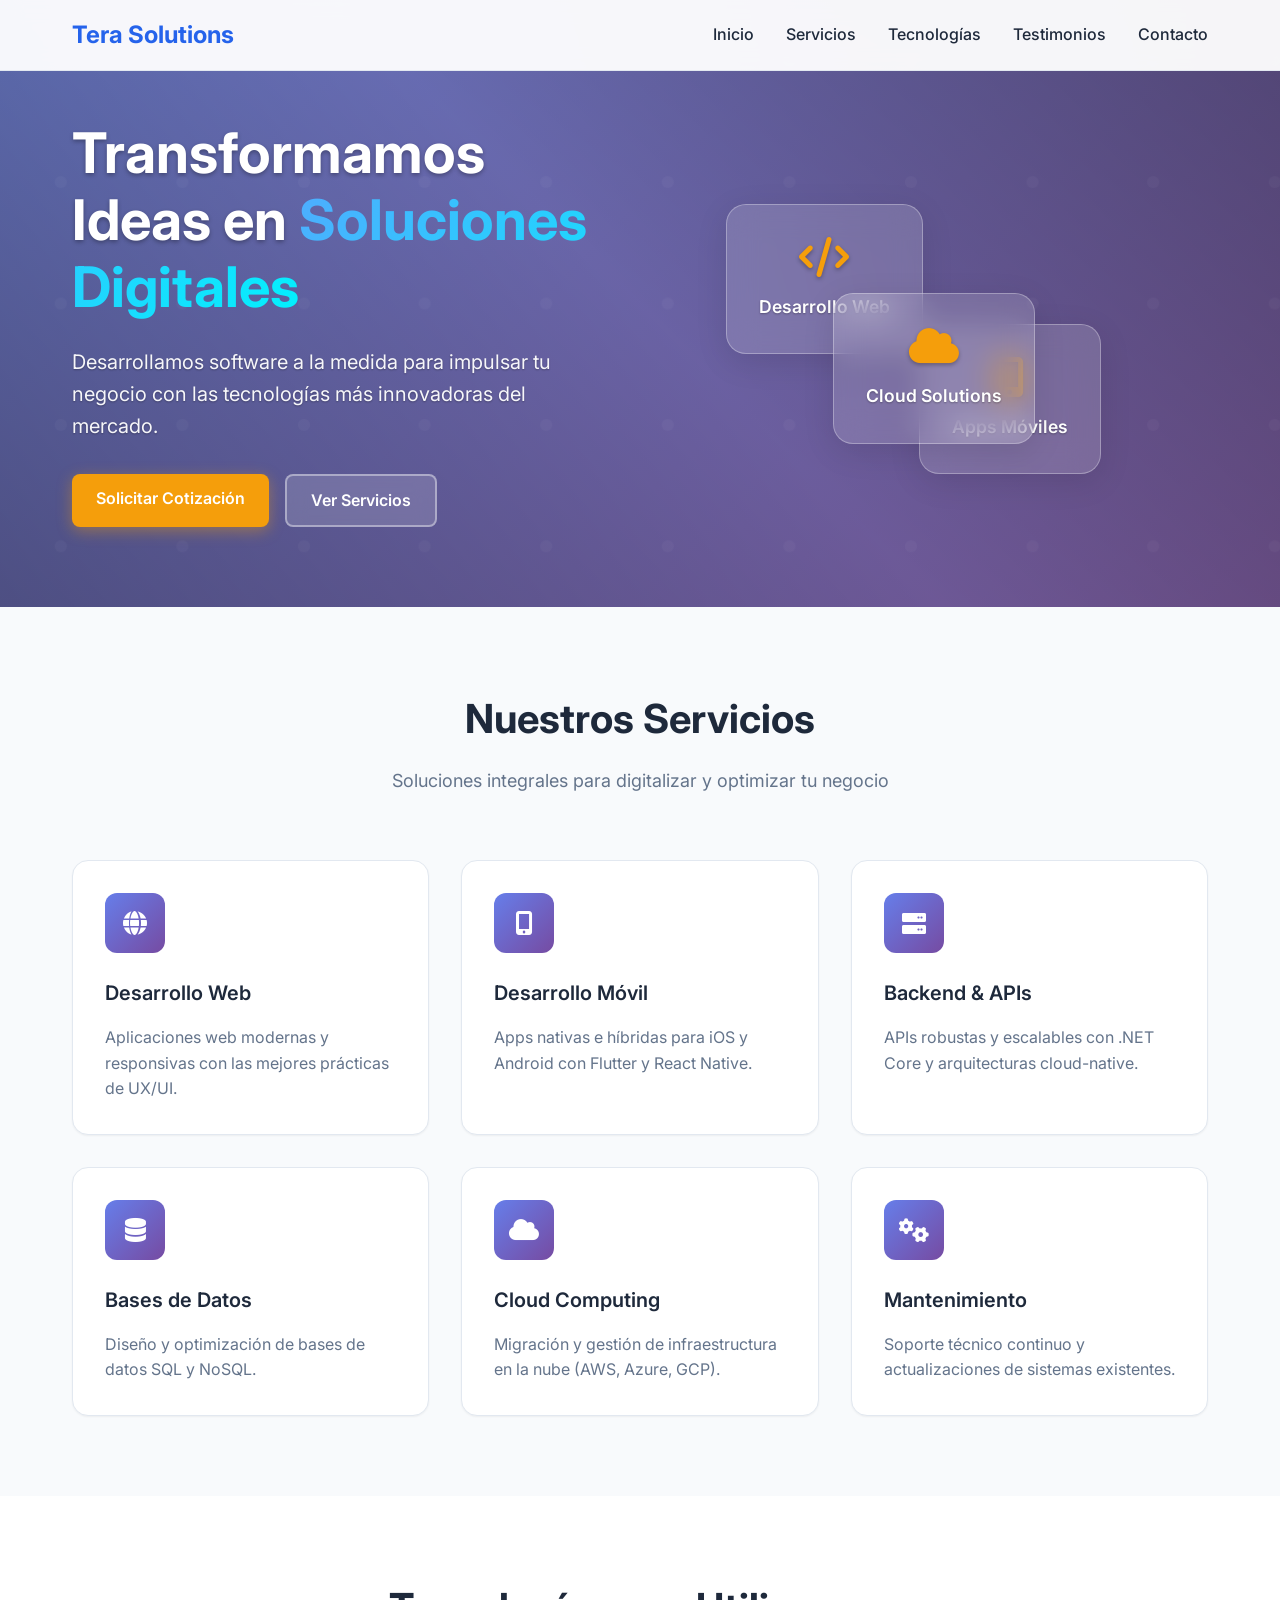
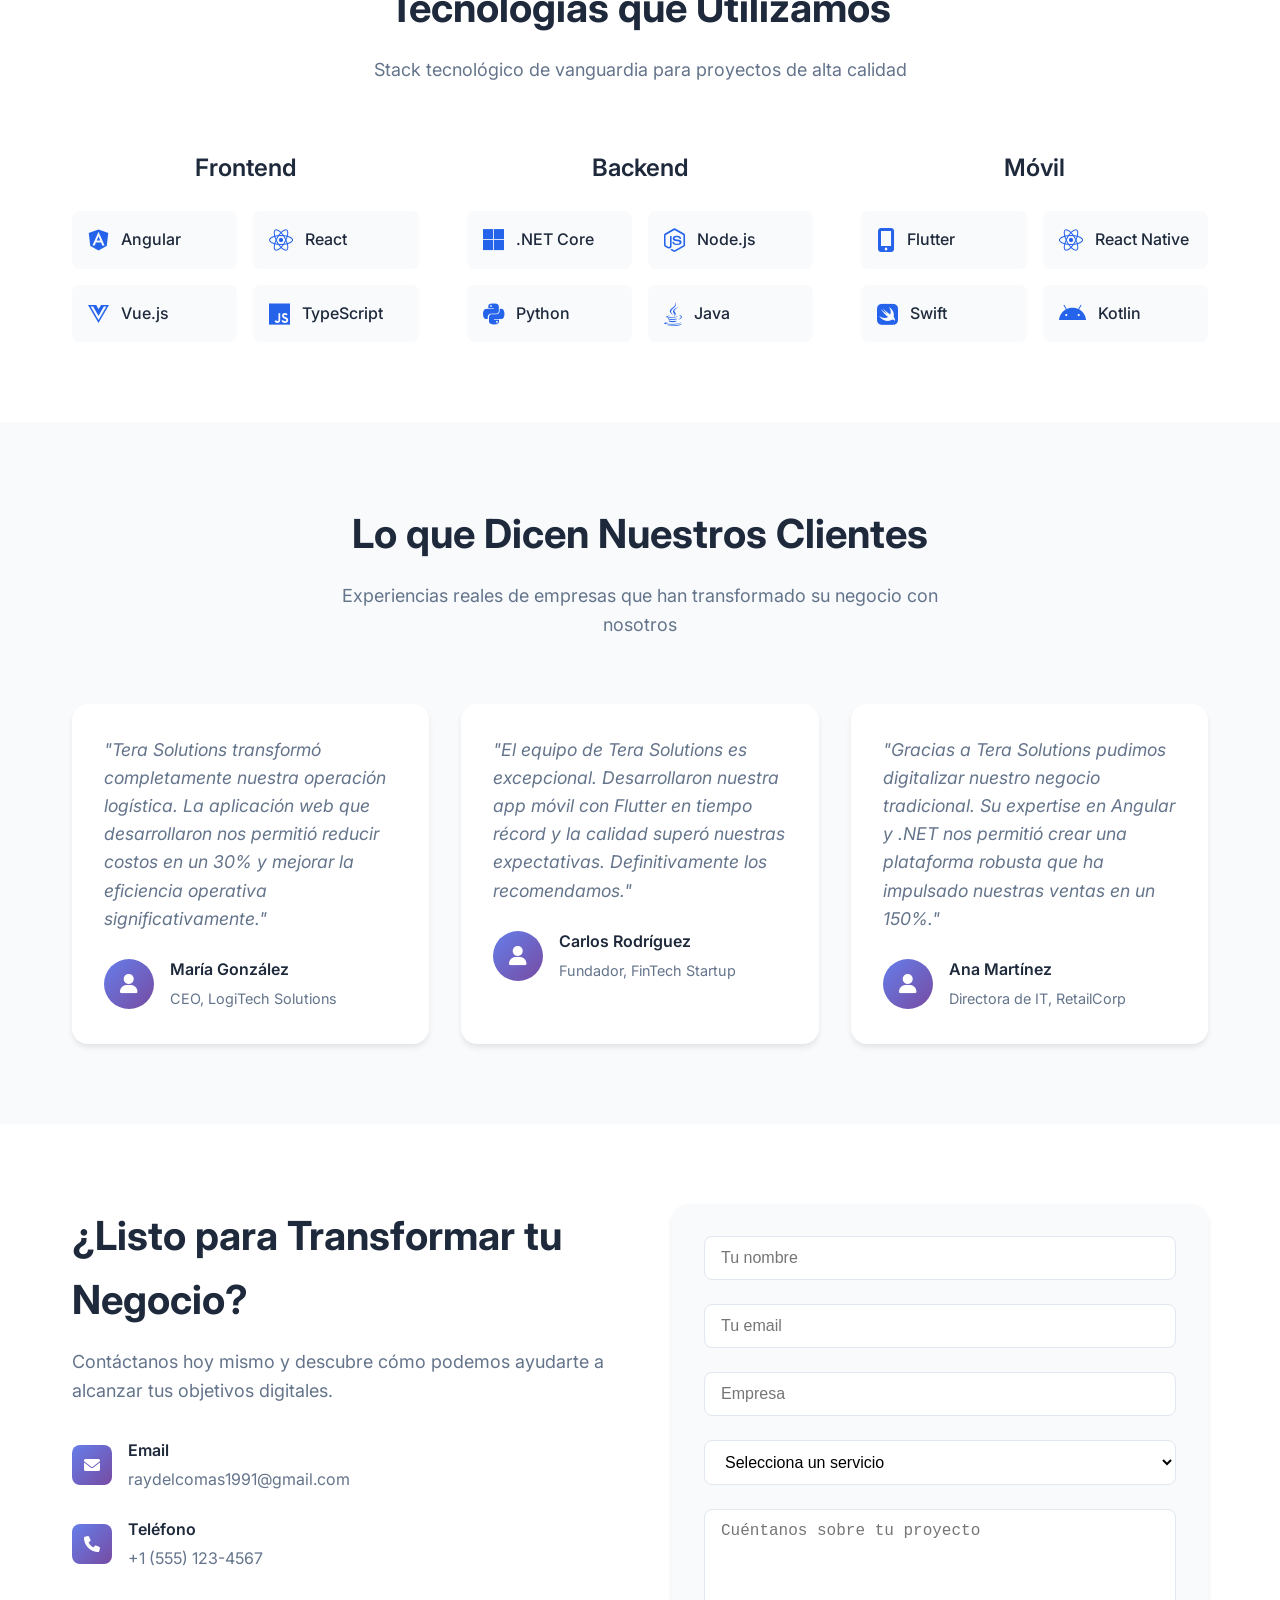
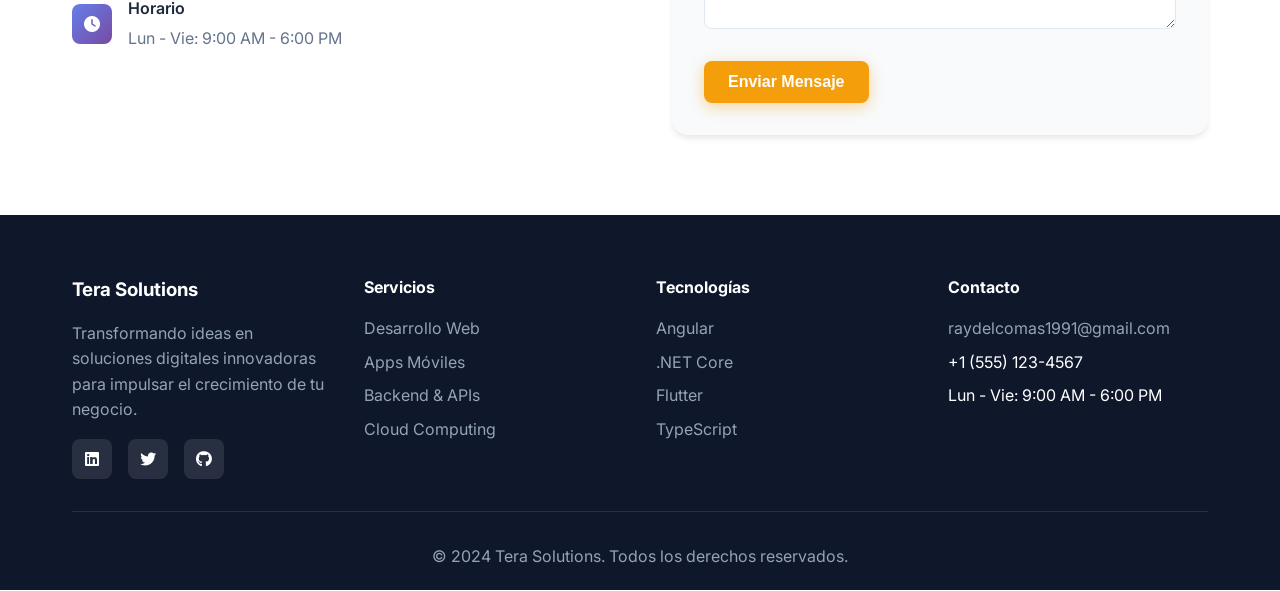
==== index.html @ 7d4403db "first commit" ====
<!DOCTYPE html>
<html lang="es">
<head>
    <meta charset="UTF-8">
    <meta name="viewport" content="width=device-width, initial-scale=1.0">
    <title>Tera Solutions - Desarrollo de Software a la Medida</title>
    <link rel="stylesheet" href="styles.css">
    <link href="https://fonts.googleapis.com/css2?family=Inter:wght@300;400;500;600;700&display=swap" rel="stylesheet">
    <link rel="stylesheet" href="https://cdnjs.cloudflare.com/ajax/libs/font-awesome/6.0.0/css/all.min.css">
</head>
<body>
    <!-- Header -->
    <header class="header">
        <nav class="nav">
            <div class="nav-container">
                <div class="logo">
                    <h2>Tera Solutions</h2>
                </div>
                <ul class="nav-menu">
                    <li><a href="#inicio">Inicio</a></li>
                    <li><a href="#servicios">Servicios</a></li>
                    <li><a href="#tecnologias">Tecnologías</a></li>
                    <li><a href="#testimonios">Testimonios</a></li>
                    <li><a href="#contacto">Contacto</a></li>
                </ul>
                <div class="hamburger">
                    <span></span>
                    <span></span>
                    <span></span>
                </div>
            </div>
        </nav>
    </header>

    <!-- Hero Section -->
    <section id="inicio" class="hero">
        <div class="hero-container">
            <div class="hero-content">
                <h1 class="hero-title">
                    Transformamos Ideas en 
                    <span class="highlight">Soluciones Digitales</span>
                </h1>
                <p class="hero-subtitle">
                    Desarrollamos software a la medida para impulsar tu negocio con las tecnologías más innovadoras del mercado.
                </p>
                <div class="hero-buttons">
                    <a href="#contacto" class="btn btn-primary">Solicitar Cotización</a>
                    <a href="#servicios" class="btn btn-secondary">Ver Servicios</a>
                </div>
            </div>
            <div class="hero-image">
                <div class="floating-card">
                    <i class="fas fa-code"></i>
                    <h3>Desarrollo Web</h3>
                </div>
                <div class="floating-card">
                    <i class="fas fa-mobile-alt"></i>
                    <h3>Apps Móviles</h3>
                </div>
                <div class="floating-card">
                    <i class="fas fa-cloud"></i>
                    <h3>Cloud Solutions</h3>
                </div>
            </div>
        </div>
    </section>

    <!-- Servicios Section -->
    <section id="servicios" class="services">
        <div class="container">
            <div class="section-header">
                <h2>Nuestros Servicios</h2>
                <p>Soluciones integrales para digitalizar y optimizar tu negocio</p>
            </div>
            <div class="services-grid">
                <div class="service-card">
                    <div class="service-icon">
                        <i class="fas fa-globe"></i>
                    </div>
                    <h3>Desarrollo Web</h3>
                    <p>Aplicaciones web modernas y responsivas con las mejores prácticas de UX/UI.</p>
                </div>
                <div class="service-card">
                    <div class="service-icon">
                        <i class="fas fa-mobile-alt"></i>
                    </div>
                    <h3>Desarrollo Móvil</h3>
                    <p>Apps nativas e híbridas para iOS y Android con Flutter y React Native.</p>
                </div>
                <div class="service-card">
                    <div class="service-icon">
                        <i class="fas fa-server"></i>
                    </div>
                    <h3>Backend & APIs</h3>
                    <p>APIs robustas y escalables con .NET Core y arquitecturas cloud-native.</p>
                </div>
                <div class="service-card">
                    <div class="service-icon">
                        <i class="fas fa-database"></i>
                    </div>
                    <h3>Bases de Datos</h3>
                    <p>Diseño y optimización de bases de datos SQL y NoSQL.</p>
                </div>
                <div class="service-card">
                    <div class="service-icon">
                        <i class="fas fa-cloud"></i>
                    </div>
                    <h3>Cloud Computing</h3>
                    <p>Migración y gestión de infraestructura en la nube (AWS, Azure, GCP).</p>
                </div>
                <div class="service-card">
                    <div class="service-icon">
                        <i class="fas fa-cogs"></i>
                    </div>
                    <h3>Mantenimiento</h3>
                    <p>Soporte técnico continuo y actualizaciones de sistemas existentes.</p>
                </div>
            </div>
        </div>
    </section>

    <!-- Tecnologías Section -->
    <section id="tecnologias" class="technologies">
        <div class="container">
            <div class="section-header">
                <h2>Tecnologías que Utilizamos</h2>
                <p>Stack tecnológico de vanguardia para proyectos de alta calidad</p>
            </div>
            <div class="tech-grid">
                <div class="tech-category">
                    <h3>Frontend</h3>
                    <div class="tech-items">
                        <div class="tech-item">
                            <i class="fab fa-angular"></i>
                            <span>Angular</span>
                        </div>
                        <div class="tech-item">
                            <i class="fab fa-react"></i>
                            <span>React</span>
                        </div>
                        <div class="tech-item">
                            <i class="fab fa-vuejs"></i>
                            <span>Vue.js</span>
                        </div>
                        <div class="tech-item">
                            <i class="fab fa-js"></i>
                            <span>TypeScript</span>
                        </div>
                    </div>
                </div>
                <div class="tech-category">
                    <h3>Backend</h3>
                    <div class="tech-items">
                        <div class="tech-item">
                            <i class="fab fa-microsoft"></i>
                            <span>.NET Core</span>
                        </div>
                        <div class="tech-item">
                            <i class="fab fa-node-js"></i>
                            <span>Node.js</span>
                        </div>
                        <div class="tech-item">
                            <i class="fab fa-python"></i>
                            <span>Python</span>
                        </div>
                        <div class="tech-item">
                            <i class="fab fa-java"></i>
                            <span>Java</span>
                        </div>
                    </div>
                </div>
                <div class="tech-category">
                    <h3>Móvil</h3>
                    <div class="tech-items">
                        <div class="tech-item">
                            <i class="fas fa-mobile-alt"></i>
                            <span>Flutter</span>
                        </div>
                        <div class="tech-item">
                            <i class="fab fa-react"></i>
                            <span>React Native</span>
                        </div>
                        <div class="tech-item">
                            <i class="fab fa-swift"></i>
                            <span>Swift</span>
                        </div>
                        <div class="tech-item">
                            <i class="fab fa-android"></i>
                            <span>Kotlin</span>
                        </div>
                    </div>
                </div>
            </div>
        </div>
    </section>

    <!-- Testimonios Section -->
    <section id="testimonios" class="testimonials">
        <div class="container">
            <div class="section-header">
                <h2>Lo que Dicen Nuestros Clientes</h2>
                <p>Experiencias reales de empresas que han transformado su negocio con nosotros</p>
            </div>
            <div class="testimonials-grid">
                <div class="testimonial-card">
                    <div class="testimonial-content">
                        <p>"Tera Solutions transformó completamente nuestra operación logística. La aplicación web que desarrollaron nos permitió reducir costos en un 30% y mejorar la eficiencia operativa significativamente."</p>
                    </div>
                    <div class="testimonial-author">
                        <div class="author-avatar">
                            <i class="fas fa-user"></i>
                        </div>
                        <div class="author-info">
                            <h4>María González</h4>
                            <span>CEO, LogiTech Solutions</span>
                        </div>
                    </div>
                </div>
                <div class="testimonial-card">
                    <div class="testimonial-content">
                        <p>"El equipo de Tera Solutions es excepcional. Desarrollaron nuestra app móvil con Flutter en tiempo récord y la calidad superó nuestras expectativas. Definitivamente los recomendamos."</p>
                    </div>
                    <div class="testimonial-author">
                        <div class="author-avatar">
                            <i class="fas fa-user"></i>
                        </div>
                        <div class="author-info">
                            <h4>Carlos Rodríguez</h4>
                            <span>Fundador, FinTech Startup</span>
                        </div>
                    </div>
                </div>
                <div class="testimonial-card">
                    <div class="testimonial-content">
                        <p>"Gracias a Tera Solutions pudimos digitalizar nuestro negocio tradicional. Su expertise en Angular y .NET nos permitió crear una plataforma robusta que ha impulsado nuestras ventas en un 150%."</p>
                    </div>
                    <div class="testimonial-author">
                        <div class="author-avatar">
                            <i class="fas fa-user"></i>
                        </div>
                        <div class="author-info">
                            <h4>Ana Martínez</h4>
                            <span>Directora de IT, RetailCorp</span>
                        </div>
                    </div>
                </div>
            </div>
        </div>
    </section>

    <!-- Contacto Section -->
    <section id="contacto" class="contact">
        <div class="container">
            <div class="contact-content">
                <div class="contact-info">
                    <h2>¿Listo para Transformar tu Negocio?</h2>
                    <p>Contáctanos hoy mismo y descubre cómo podemos ayudarte a alcanzar tus objetivos digitales.</p>
                    <div class="contact-details">
                        <div class="contact-item">
                            <i class="fas fa-envelope"></i>
                            <div>
                                <h4>Email</h4>
                                <a href="mailto:raydelcomas1991@gmail.com">raydelcomas1991@gmail.com</a>
                            </div>
                        </div>
                        <div class="contact-item">
                            <i class="fas fa-phone"></i>
                            <div>
                                <h4>Teléfono</h4>
                                <span>+1 (555) 123-4567</span>
                            </div>
                        </div>
                        <div class="contact-item">
                            <i class="fas fa-clock"></i>
                            <div>
                                <h4>Horario</h4>
                                <span>Lun - Vie: 9:00 AM - 6:00 PM</span>
                            </div>
                        </div>
                    </div>
                </div>
                <div class="contact-form">
                    <form id="contactForm">
                        <div class="form-group">
                            <input type="text" id="name" name="name" placeholder="Tu nombre" required>
                        </div>
                        <div class="form-group">
                            <input type="email" id="email" name="email" placeholder="Tu email" required>
                        </div>
                        <div class="form-group">
                            <input type="text" id="company" name="company" placeholder="Empresa">
                        </div>
                        <div class="form-group">
                            <select id="service" name="service" required>
                                <option value="">Selecciona un servicio</option>
                                <option value="web">Desarrollo Web</option>
                                <option value="mobile">Desarrollo Móvil</option>
                                <option value="backend">Backend & APIs</option>
                                <option value="cloud">Cloud Computing</option>
                                <option value="consulting">Consultoría</option>
                            </select>
                        </div>
                        <div class="form-group">
                            <textarea id="message" name="message" placeholder="Cuéntanos sobre tu proyecto" rows="5" required></textarea>
                        </div>
                        <button type="submit" class="btn btn-primary">Enviar Mensaje</button>
                    </form>
                </div>
            </div>
        </div>
    </section>

    <!-- Footer -->
    <footer class="footer">
        <div class="container">
            <div class="footer-content">
                <div class="footer-section">
                    <h3>Tera Solutions</h3>
                    <p>Transformando ideas en soluciones digitales innovadoras para impulsar el crecimiento de tu negocio.</p>
                    <div class="social-links">
                        <a href="#"><i class="fab fa-linkedin"></i></a>
                        <a href="#"><i class="fab fa-twitter"></i></a>
                        <a href="#"><i class="fab fa-github"></i></a>
                    </div>
                </div>
                <div class="footer-section">
                    <h4>Servicios</h4>
                    <ul>
                        <li><a href="#servicios">Desarrollo Web</a></li>
                        <li><a href="#servicios">Apps Móviles</a></li>
                        <li><a href="#servicios">Backend & APIs</a></li>
                        <li><a href="#servicios">Cloud Computing</a></li>
                    </ul>
                </div>
                <div class="footer-section">
                    <h4>Tecnologías</h4>
                    <ul>
                        <li><a href="#tecnologias">Angular</a></li>
                        <li><a href="#tecnologias">.NET Core</a></li>
                        <li><a href="#tecnologias">Flutter</a></li>
                        <li><a href="#tecnologias">TypeScript</a></li>
                    </ul>
                </div>
                <div class="footer-section">
                    <h4>Contacto</h4>
                    <ul>
                        <li><a href="mailto:raydelcomas1991@gmail.com">raydelcomas1991@gmail.com</a></li>
                        <li>+1 (555) 123-4567</li>
                        <li>Lun - Vie: 9:00 AM - 6:00 PM</li>
                    </ul>
                </div>
            </div>
            <div class="footer-bottom">
                <p>&copy; 2024 Tera Solutions. Todos los derechos reservados.</p>
            </div>
        </div>
    </footer>

    <script src="script.js"></script>
</body>
</html>
---- styles.css ----
* {
    margin: 0;
    padding: 0;
    box-sizing: border-box;
}

:root {
    --primary: #2563eb;
    --secondary: #64748b;
    --accent: #f59e0b;
    --dark: #1e293b;
    --light: #f8fafc;
    --white: #ffffff;
}

body {
    font-family: 'Inter', sans-serif;
    line-height: 1.6;
    color: var(--dark);
}

.container {
    max-width: 1200px;
    margin: 0 auto;
    padding: 0 2rem;
}

/* Header */
.header {
    position: fixed;
    top: 0;
    left: 0;
    right: 0;
    background: rgba(255, 255, 255, 0.95);
    backdrop-filter: blur(10px);
    border-bottom: 1px solid #e2e8f0;
    z-index: 1000;
}

.nav-container {
    max-width: 1200px;
    margin: 0 auto;
    padding: 0 2rem;
    display: flex;
    justify-content: space-between;
    align-items: center;
    height: 70px;
}

.logo h2 {
    color: var(--primary);
    font-weight: 700;
    font-size: 1.5rem;
}

.nav-menu {
    display: flex;
    list-style: none;
    gap: 2rem;
}

.nav-menu a {
    text-decoration: none;
    color: var(--dark);
    font-weight: 500;
    transition: color 0.3s ease;
}

.nav-menu a:hover {
    color: var(--primary);
}

.hamburger {
    display: none;
}

/* Hero */
.hero {
    padding: 120px 0 80px;
    background: linear-gradient(135deg, rgba(102, 126, 234, 0.85) 0%, rgba(118, 75, 162, 0.85) 100%), 
                url('data:image/svg+xml,<svg xmlns="http://www.w3.org/2000/svg" viewBox="0 0 1920 1080"><defs><pattern id="grid" width="40" height="40" patternUnits="userSpaceOnUse"><path d="M 40 0 L 0 0 0 40" fill="none" stroke="rgba(255,255,255,0.1)" stroke-width="1"/></pattern><radialGradient id="grad" cx="50%" cy="50%" r="50%"><stop offset="0%" style="stop-color:rgba(255,255,255,0.1);stop-opacity:1" /><stop offset="100%" style="stop-color:rgba(255,255,255,0);stop-opacity:1" /></radialGradient></defs><rect width="100%" height="100%" fill="url(%23grid)"/><circle cx="300" cy="200" r="100" fill="url(%23grad)"/><circle cx="1600" cy="400" r="150" fill="url(%23grad)"/><circle cx="800" cy="800" r="80" fill="url(%23grad)"/></svg>') center/cover no-repeat;
    color: white;
    position: relative;
    overflow: hidden;
}

.hero::before {
    content: '';
    position: absolute;
    top: 0;
    left: 0;
    right: 0;
    bottom: 0;
    background: linear-gradient(45deg, rgba(0, 0, 0, 0.4) 0%, rgba(0, 0, 0, 0.2) 50%, rgba(0, 0, 0, 0.4) 100%);
    z-index: 1;
}

.hero::after {
    content: '';
    position: absolute;
    top: 0;
    left: 0;
    right: 0;
    bottom: 0;
    background: url('data:image/svg+xml,<svg xmlns="http://www.w3.org/2000/svg" viewBox="0 0 100 100"><defs><pattern id="dots" x="0" y="0" width="20" height="20" patternUnits="userSpaceOnUse"><circle cx="10" cy="10" r="1" fill="rgba(255,255,255,0.1)"/></pattern></defs><rect width="100" height="100" fill="url(%23dots)"/></svg>');
    opacity: 0.3;
    z-index: 1;
}

.hero-container {
    max-width: 1200px;
    margin: 0 auto;
    padding: 0 2rem;
    display: grid;
    grid-template-columns: 1fr 1fr;
    gap: 4rem;
    align-items: center;
    position: relative;
    z-index: 2;
}

.hero-title {
    font-size: 3.5rem;
    font-weight: 700;
    line-height: 1.2;
    margin-bottom: 1.5rem;
    text-shadow: 0 2px 4px rgba(0, 0, 0, 0.3);
}

.highlight {
    background: linear-gradient(135deg, #4facfe 0%, #00f2fe 100%);
    -webkit-background-clip: text;
    -webkit-text-fill-color: transparent;
    background-clip: text;
    text-shadow: none;
}

.hero-subtitle {
    font-size: 1.25rem;
    margin-bottom: 2rem;
    opacity: 0.95;
    text-shadow: 0 1px 2px rgba(0, 0, 0, 0.3);
    line-height: 1.6;
}

.hero-buttons {
    display: flex;
    gap: 1rem;
    flex-wrap: wrap;
}

.btn {
    display: inline-block;
    padding: 12px 24px;
    border-radius: 8px;
    text-decoration: none;
    font-weight: 600;
    transition: all 0.3s ease;
    border: none;
    cursor: pointer;
    font-size: 1rem;
}

.btn-primary {
    background: var(--accent);
    color: white;
    box-shadow: 0 4px 15px rgba(245, 158, 11, 0.4);
}

.btn-primary:hover {
    background: #d97706;
    transform: translateY(-2px);
    box-shadow: 0 8px 25px rgba(245, 158, 11, 0.6);
}

.btn-secondary {
    background: rgba(255, 255, 255, 0.15);
    color: white;
    border: 2px solid rgba(255, 255, 255, 0.4);
    backdrop-filter: blur(10px);
}

.btn-secondary:hover {
    background: rgba(255, 255, 255, 0.25);
    transform: translateY(-2px);
    border-color: rgba(255, 255, 255, 0.6);
    box-shadow: 0 8px 25px rgba(255, 255, 255, 0.2);
}

.hero-image {
    position: relative;
    height: 400px;
}

.floating-card {
    position: absolute;
    background: rgba(255, 255, 255, 0.15);
    backdrop-filter: blur(15px);
    border: 1px solid rgba(255, 255, 255, 0.3);
    border-radius: 20px;
    padding: 2rem;
    text-align: center;
    animation: float 6s ease-in-out infinite;
    box-shadow: 0 8px 32px rgba(0, 0, 0, 0.1);
    transition: all 0.3s ease;
}

.floating-card:hover {
    transform: translateY(-10px) scale(1.05);
    background: rgba(255, 255, 255, 0.25);
    box-shadow: 0 15px 40px rgba(0, 0, 0, 0.2);
}

.floating-card:nth-child(1) {
    top: 20%;
    left: 10%;
    animation-delay: 0s;
}

.floating-card:nth-child(2) {
    top: 50%;
    right: 20%;
    animation-delay: 2s;
}

.floating-card:nth-child(3) {
    bottom: 20%;
    left: 30%;
    animation-delay: 4s;
}

.floating-card i {
    font-size: 2.5rem;
    margin-bottom: 1rem;
    color: var(--accent);
    text-shadow: 0 2px 4px rgba(0, 0, 0, 0.3);
}

.floating-card h3 {
    font-size: 1.1rem;
    font-weight: 600;
    color: white;
    text-shadow: 0 1px 2px rgba(0, 0, 0, 0.3);
}

@keyframes float {
    0%, 100% { transform: translateY(0px); }
    50% { transform: translateY(-20px); }
}

/* Sections */
.section-header {
    text-align: center;
    margin-bottom: 4rem;
}

.section-header h2 {
    font-size: 2.5rem;
    font-weight: 700;
    margin-bottom: 1rem;
    color: var(--dark);
}

.section-header p {
    font-size: 1.125rem;
    color: var(--secondary);
    max-width: 600px;
    margin: 0 auto;
}

/* Services */
.services {
    padding: 80px 0;
    background: var(--light);
}

.services-grid {
    display: grid;
    grid-template-columns: repeat(auto-fit, minmax(300px, 1fr));
    gap: 2rem;
}

.service-card {
    background: white;
    padding: 2rem;
    border-radius: 16px;
    box-shadow: 0 1px 2px 0 rgba(0, 0, 0, 0.05);
    transition: all 0.3s ease;
    border: 1px solid #e2e8f0;
}

.service-card:hover {
    transform: translateY(-5px);
    box-shadow: 0 10px 15px -3px rgba(0, 0, 0, 0.1);
}

.service-icon {
    width: 60px;
    height: 60px;
    background: linear-gradient(135deg, #667eea 0%, #764ba2 100%);
    border-radius: 12px;
    display: flex;
    align-items: center;
    justify-content: center;
    margin-bottom: 1.5rem;
}

.service-icon i {
    font-size: 1.5rem;
    color: white;
}

.service-card h3 {
    font-size: 1.25rem;
    font-weight: 600;
    margin-bottom: 1rem;
    color: var(--dark);
}

.service-card p {
    color: var(--secondary);
    line-height: 1.6;
}

/* Technologies */
.technologies {
    padding: 80px 0;
    background: white;
}

.tech-grid {
    display: grid;
    grid-template-columns: repeat(auto-fit, minmax(300px, 1fr));
    gap: 3rem;
}

.tech-category h3 {
    font-size: 1.5rem;
    font-weight: 600;
    margin-bottom: 1.5rem;
    color: var(--dark);
    text-align: center;
}

.tech-items {
    display: grid;
    grid-template-columns: repeat(2, 1fr);
    gap: 1rem;
}

.tech-item {
    display: flex;
    align-items: center;
    gap: 0.75rem;
    padding: 1rem;
    background: var(--light);
    border-radius: 8px;
    transition: all 0.3s ease;
}

.tech-item:hover {
    background: var(--primary);
    color: white;
    transform: translateX(5px);
}

.tech-item i {
    font-size: 1.5rem;
    color: var(--primary);
    transition: color 0.3s ease;
}

.tech-item:hover i {
    color: white;
}

.tech-item span {
    font-weight: 500;
}

/* Testimonials */
.testimonials {
    padding: 80px 0;
    background: var(--light);
}

.testimonials-grid {
    display: grid;
    grid-template-columns: repeat(auto-fit, minmax(350px, 1fr));
    gap: 2rem;
}

.testimonial-card {
    background: white;
    padding: 2rem;
    border-radius: 16px;
    box-shadow: 0 4px 6px -1px rgba(0, 0, 0, 0.1);
    transition: all 0.3s ease;
}

.testimonial-card:hover {
    transform: translateY(-5px);
    box-shadow: 0 10px 15px -3px rgba(0, 0, 0, 0.1);
}

.testimonial-content {
    margin-bottom: 1.5rem;
}

.testimonial-content p {
    font-style: italic;
    color: var(--secondary);
    line-height: 1.6;
    font-size: 1.1rem;
}

.testimonial-author {
    display: flex;
    align-items: center;
    gap: 1rem;
}

.author-avatar {
    width: 50px;
    height: 50px;
    background: linear-gradient(135deg, #667eea 0%, #764ba2 100%);
    border-radius: 50%;
    display: flex;
    align-items: center;
    justify-content: center;
}

.author-avatar i {
    color: white;
    font-size: 1.25rem;
}

.author-info h4 {
    font-weight: 600;
    color: var(--dark);
    margin-bottom: 0.25rem;
}

.author-info span {
    color: var(--secondary);
    font-size: 0.9rem;
}

/* Contact */
.contact {
    padding: 80px 0;
    background: white;
}

.contact-content {
    display: grid;
    grid-template-columns: 1fr 1fr;
    gap: 4rem;
    align-items: start;
}

.contact-info h2 {
    font-size: 2.5rem;
    font-weight: 700;
    margin-bottom: 1rem;
    color: var(--dark);
}

.contact-info p {
    font-size: 1.125rem;
    color: var(--secondary);
    margin-bottom: 2rem;
    line-height: 1.6;
}

.contact-details {
    display: flex;
    flex-direction: column;
    gap: 1.5rem;
}

.contact-item {
    display: flex;
    align-items: center;
    gap: 1rem;
}

.contact-item i {
    width: 40px;
    height: 40px;
    background: linear-gradient(135deg, #667eea 0%, #764ba2 100%);
    border-radius: 8px;
    display: flex;
    align-items: center;
    justify-content: center;
    color: white;
    font-size: 1rem;
}

.contact-item h4 {
    font-weight: 600;
    color: var(--dark);
    margin-bottom: 0.25rem;
}

.contact-item a,
.contact-item span {
    color: var(--secondary);
    text-decoration: none;
    transition: color 0.3s ease;
}

.contact-item a:hover {
    color: var(--primary);
}

/* Form */
.contact-form {
    background: var(--light);
    padding: 2rem;
    border-radius: 16px;
    box-shadow: 0 4px 6px -1px rgba(0, 0, 0, 0.1);
}

.form-group {
    margin-bottom: 1.5rem;
}

.form-group input,
.form-group select,
.form-group textarea {
    width: 100%;
    padding: 12px 16px;
    border: 1px solid #e2e8f0;
    border-radius: 8px;
    font-size: 1rem;
    transition: all 0.3s ease;
    background: white;
}

.form-group input:focus,
.form-group select:focus,
.form-group textarea:focus {
    outline: none;
    border-color: var(--primary);
    box-shadow: 0 0 0 3px rgba(37, 99, 235, 0.1);
}

.form-group textarea {
    resize: vertical;
    min-height: 120px;
}

/* Footer */
.footer {
    background: #0f172a;
    color: white;
    padding: 60px 0 20px;
}

.footer-content {
    display: grid;
    grid-template-columns: repeat(auto-fit, minmax(250px, 1fr));
    gap: 2rem;
    margin-bottom: 2rem;
}

.footer-section h3,
.footer-section h4 {
    margin-bottom: 1rem;
    color: white;
}

.footer-section p {
    color: #94a3b8;
    line-height: 1.6;
    margin-bottom: 1rem;
}

.footer-section ul {
    list-style: none;
}

.footer-section ul li {
    margin-bottom: 0.5rem;
}

.footer-section ul li a {
    color: #94a3b8;
    text-decoration: none;
    transition: color 0.3s ease;
}

.footer-section ul li a:hover {
    color: white;
}

.social-links {
    display: flex;
    gap: 1rem;
}

.social-links a {
    width: 40px;
    height: 40px;
    background: rgba(255, 255, 255, 0.1);
    border-radius: 8px;
    display: flex;
    align-items: center;
    justify-content: center;
    color: white;
    text-decoration: none;
    transition: all 0.3s ease;
}

.social-links a:hover {
    background: var(--primary);
    transform: translateY(-2px);
}

.footer-bottom {
    border-top: 1px solid rgba(255, 255, 255, 0.1);
    padding-top: 2rem;
    text-align: center;
    color: #94a3b8;
}

/* Responsive */
@media (max-width: 768px) {
    .nav-menu {
        display: none;
    }
    
    .hamburger {
        display: flex;
        flex-direction: column;
        cursor: pointer;
    }
    
    .hamburger span {
        width: 25px;
        height: 3px;
        background: var(--dark);
        margin: 3px 0;
        transition: 0.3s;
    }
    
    .hero-container {
        grid-template-columns: 1fr;
        text-align: center;
    }
    
    .hero-title {
        font-size: 2.5rem;
    }
    
    .hero-buttons {
        justify-content: center;
    }
    
    .contact-content {
        grid-template-columns: 1fr;
    }
    
    .section-header h2 {
        font-size: 2rem;
    }
    
    .tech-items {
        grid-template-columns: 1fr;
    }
    
    .container {
        padding: 0 1rem;
    }
}

@media (max-width: 480px) {
    .hero-title {
        font-size: 2rem;
    }
    
    .hero-subtitle {
        font-size: 1rem;
    }
    
    .btn {
        padding: 10px 20px;
        font-size: 0.9rem;
    }
    
    .services-grid,
    .testimonials-grid {
        grid-template-columns: 1fr;
    }
}

html {
    scroll-behavior: smooth;
}
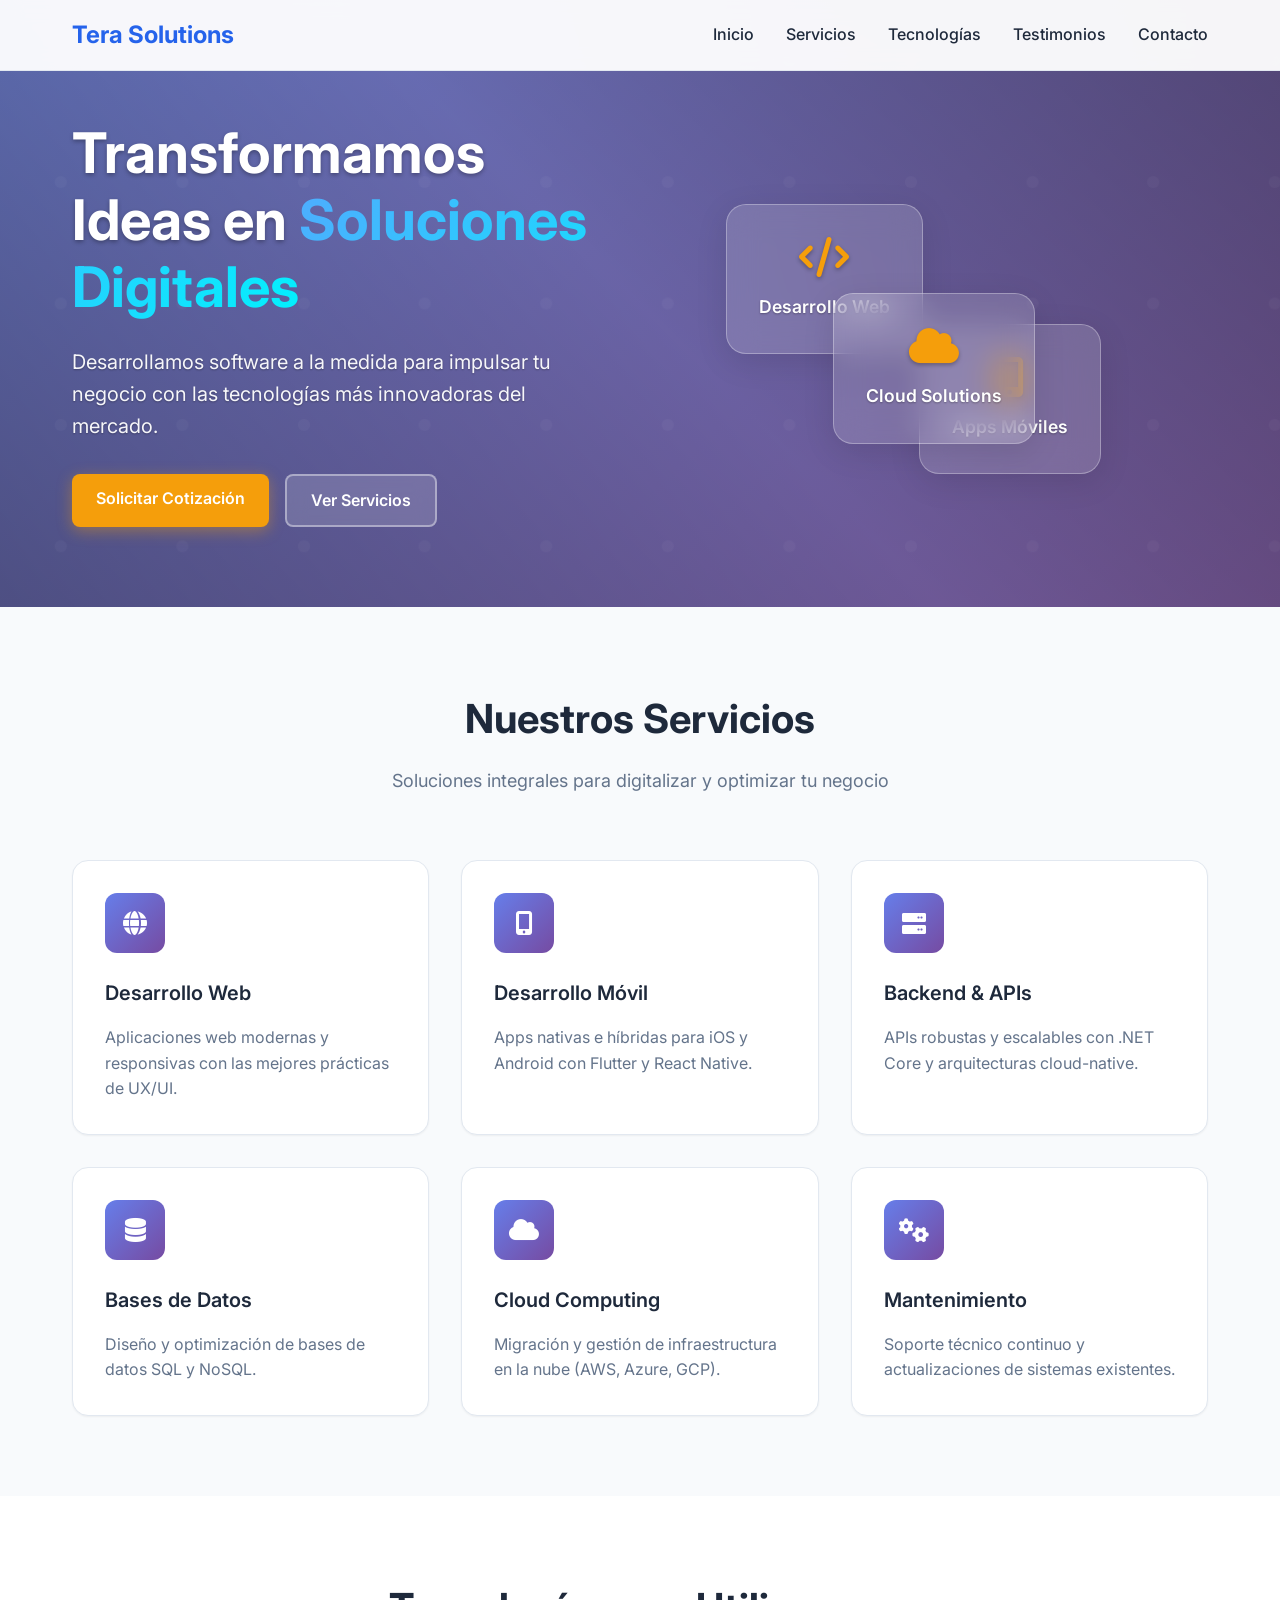
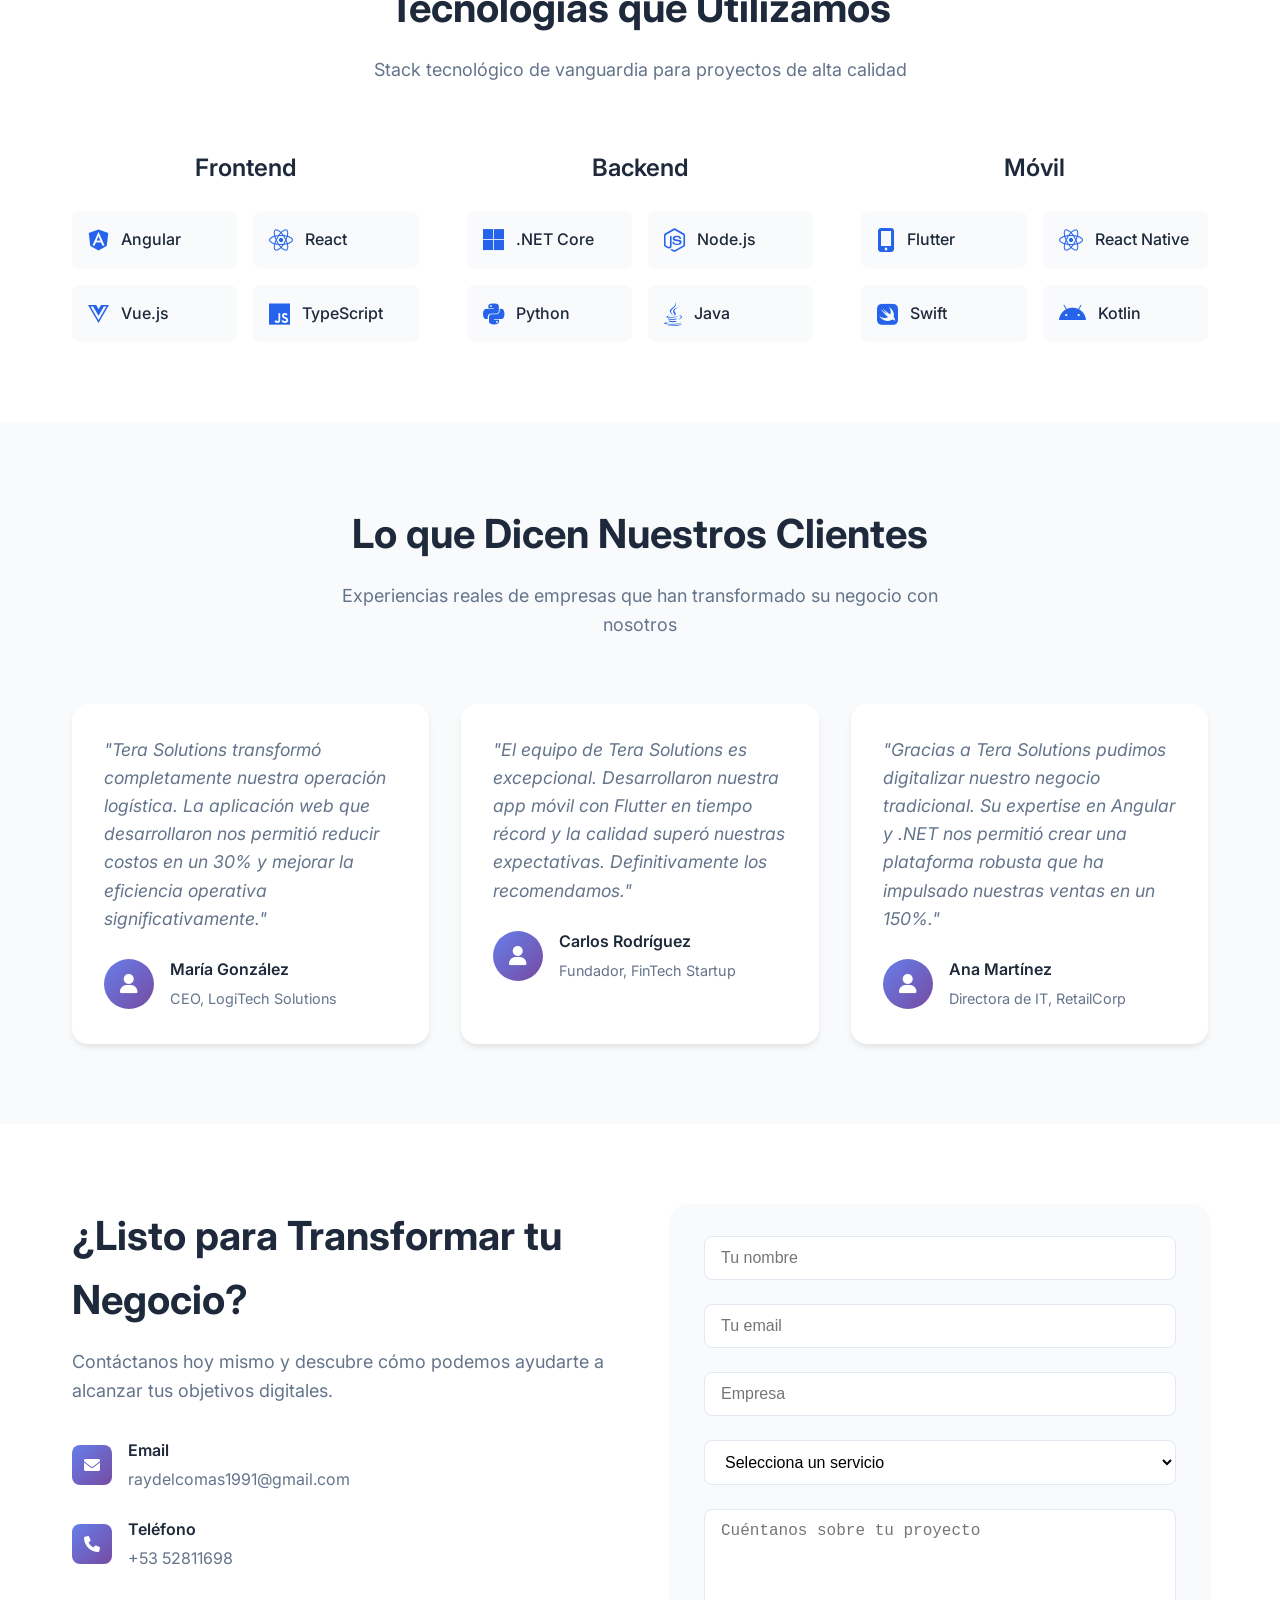
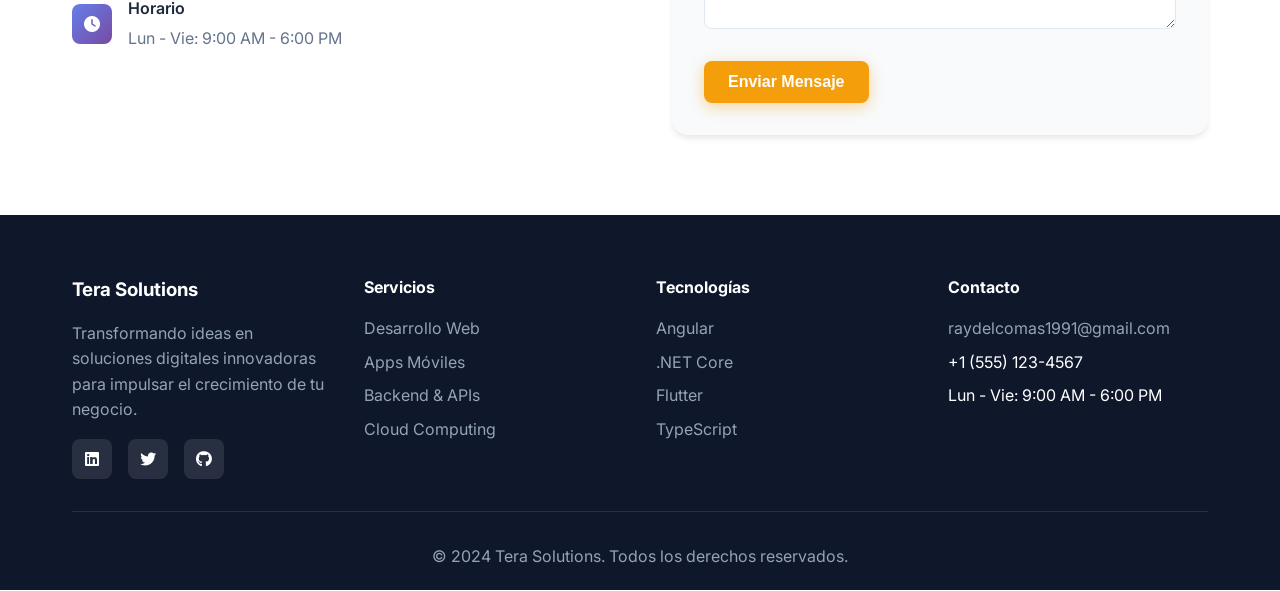
==== commit bf7ee3f5: "updating phoneNumber" ====
--- a/index.html
+++ b/index.html
@@ -267,7 +267,7 @@
                             <i class="fas fa-phone"></i>
                             <div>
                                 <h4>Teléfono</h4>
-                                <span>+1 (555) 123-4567</span>
+                                <span>+53 52811698</span>
                             </div>
                         </div>
                         <div class="contact-item">
